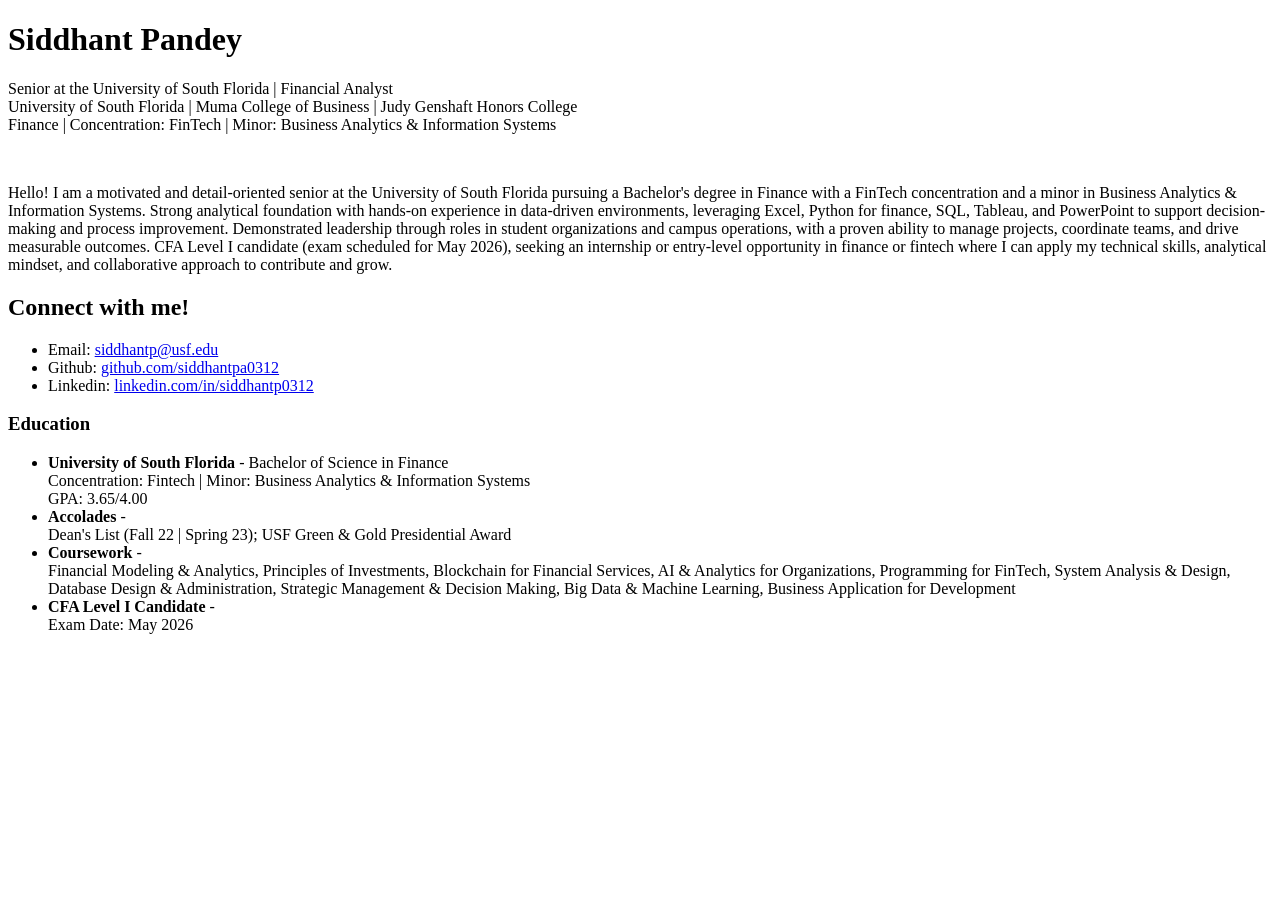
==== inbox.html @ 3929daad "Initial commit for inbox.html" ====
<!DOCTYPE html>
<html lang="en">
<head>
    <meta charset="UTF-8">
    <meta name="viewport" content="width=device-width, initial-scale=1.0">
    <title>Portfolio Site - Siddhant Pandey</title>
    <link rel="stylesheet" href="style.css">
</head>
<body>
    <header>
        <h1>Siddhant Pandey</h1>
        <p>Senior at the University of South Florida | Financial Analyst
            <br>
            University of South Florida | Muma College of Business | Judy Genshaft Honors College
            <br>
            Finance | Concentration: FinTech | Minor: Business Analytics & Information Systems
        </p>
    </header>
    <main>
        <section class="Intro">
            <img src="" alt="">
            <p>Hello! I am a motivated and detail-oriented senior at the University of South Florida pursuing a Bachelor's degree in Finance with a FinTech concentration and a minor in Business Analytics & Information Systems. 
                Strong analytical foundation with hands-on experience in data-driven environments, leveraging Excel, Python for finance, SQL, Tableau, and PowerPoint to support decision-making and process improvement.
                Demonstrated leadership through roles in student organizations and campus operations, with a proven ability to manage projects, coordinate teams, and drive measurable outcomes. 
                CFA Level I candidate (exam scheduled for May 2026), seeking an internship or entry-level opportunity in finance or fintech where I can apply my technical skills, analytical mindset, and collaborative approach to contribute and grow.
            </p>
            
        </section >
            <h2>Connect with me!</h2>
            <ul> 
                <li>Email: <a href="mailto:siddhantp@usf.edu">siddhantp@usf.edu</a></li>
                <li>Github: <a href="https://github.com/siddhantpa0312" target="_blank">github.com/siddhantpa0312</a></li>
                <li>Linkedin: <a href="www.linkedin.com/in/siddhantp0312" target="_blank">linkedin.com/in/siddhantp0312</a></li>
            </ul>
        <section>
            <h3>Education</h3>
            <ul>
                <li><strong>University of South Florida</strong> - Bachelor of Science in Finance
                    <br>
                    Concentration: Fintech | Minor: Business Analytics & Information Systems
                    <br>
                    GPA: 3.65/4.00
                </li>
                <li><strong>Accolades</strong> -
                    <br>
                    Dean's List (Fall 22 | Spring 23); USF Green & Gold Presidential Award                
                </li>
                <li><strong>Coursework</strong> - 
                    <br>
                    Financial Modeling & Analytics, Principles of Investments, Blockchain for Financial Services, AI & Analytics for Organizations, 
                    Programming for FinTech, System Analysis & Design, Database Design & Administration, Strategic Management & Decision Making, 
                    Big Data & Machine Learning, Business Application for Development

                </li>
                <li><strong>CFA Level I Candidate</strong> - 
                    <br>
                    Exam Date: May 2026
                
                </li>

            </ul>
        </section>
    </main>
</body>
</html>
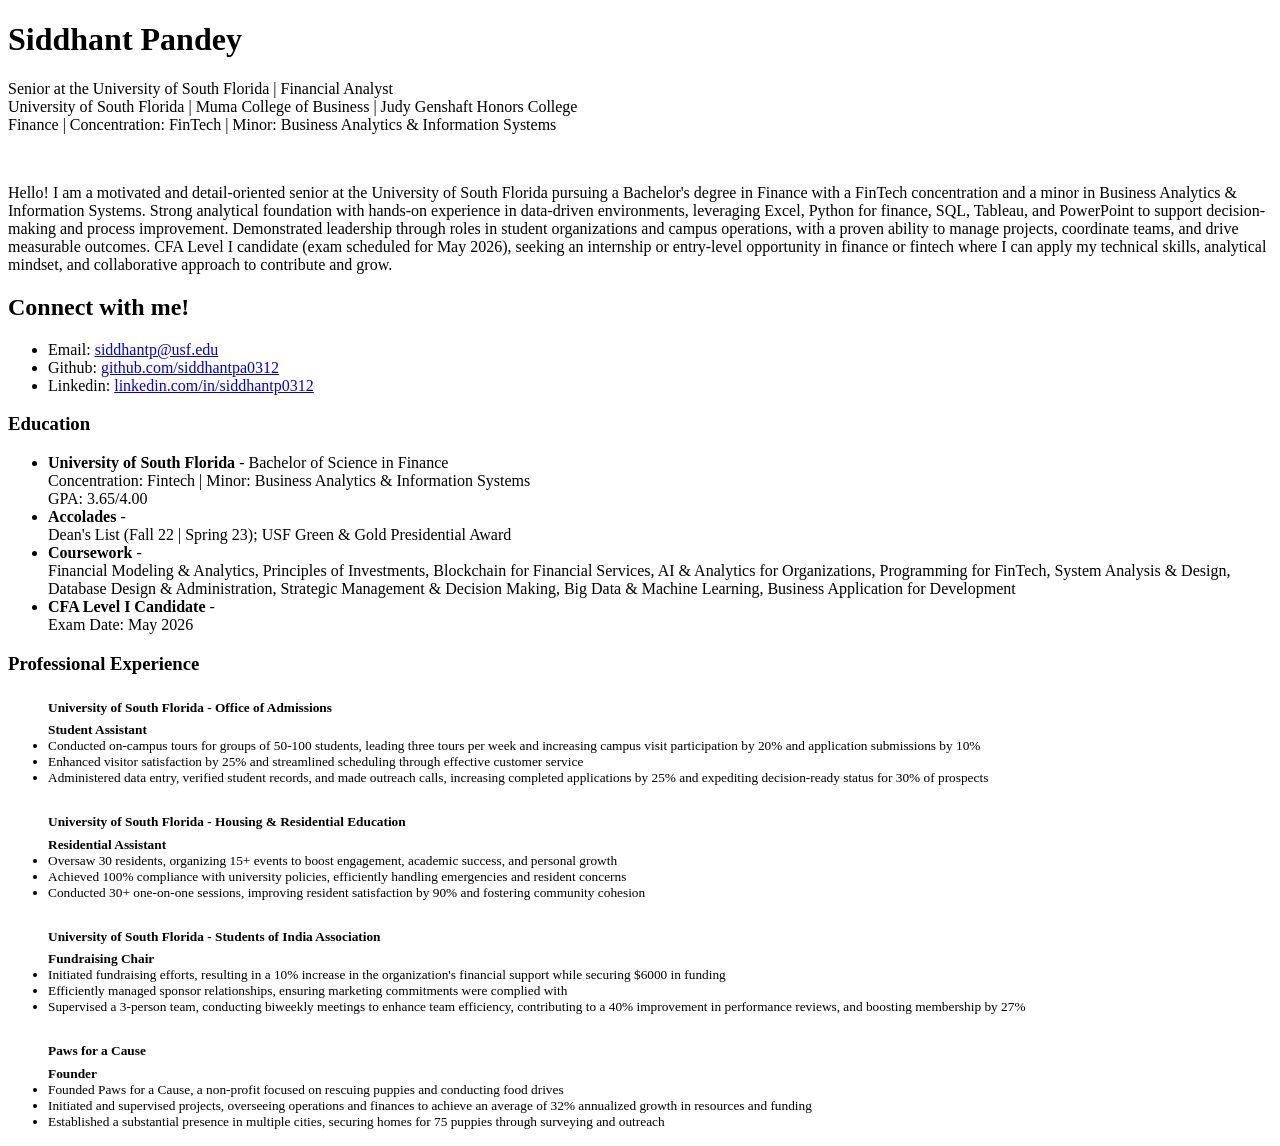
==== commit 1a7617c8: "Added Professional Experience" ====
--- a/inbox.html
+++ b/inbox.html
@@ -59,7 +59,69 @@
                 </li>
 
             </ul>
+        
         </section>
+            <h3>Professional Experience</h3>
+            <ul>
+                <sub>
+                    <strong>University of South Florida - Office of Admissions</strong>
+                    <br>
+                    <strong>Student Assistant</strong>
+                    <br>
+                    <li>Conducted on-campus tours for groups of 50-100 students, leading three tours per week and increasing campus visit participation by 20% and application submissions by 10%
+
+                    </li>
+                    <li>Enhanced visitor satisfaction by 25% and streamlined scheduling through effective customer service
+
+                    </li>
+                    <li>Administered data entry, verified student records, and made outreach calls, increasing completed applications by
+                        25% and expediting decision-ready status for 30% of prospects
+                    </li>
+                <br>
+
+                    <strong>University of South Florida - Housing & Residential Education</strong>
+                    <br>
+                    <strong>Residential Assistant</strong>
+                    <br>
+                    <li>Oversaw 30 residents, organizing 15+ events to boost engagement, academic success, and personal growth
+
+                    </li>
+                    <li>Achieved 100% compliance with university policies, efficiently handling emergencies and resident concerns
+
+                    </li>
+                    <li>Conducted 30+ one-on-one sessions, improving resident satisfaction by 90% and fostering community cohesion
+
+                    </li>
+                <br>
+                    <strong>University of South Florida - Students of India Association</strong>
+                    <br>
+                    <strong>Fundraising Chair</strong>
+                    <br>
+                    <li>
+                        Initiated fundraising efforts, resulting in a 10% increase in the organization's financial support while securing $6000 in funding
+                    </li>
+                    <li>Efficiently managed sponsor relationships, ensuring marketing commitments were complied with
+
+                    </li>
+                    <li>Supervised a 3-person team, conducting biweekly meetings to enhance team efficiency, contributing to a 40% 
+                        improvement in performance reviews, and boosting membership by 27%
+                    </li>
+                <br>
+                    <strong>Paws for a Cause</strong>
+                    <br>
+                    <strong>Founder</strong>
+                    <br>
+                    <li>
+                        Founded Paws for a Cause, a non-profit focused on rescuing puppies and conducting food drives
+                    </li>
+                    <li>Initiated and supervised projects, overseeing operations and finances to achieve an average of 32% annualized 
+                        growth in resources and funding
+                    </li>
+                    <li>
+                        Established a substantial presence in multiple cities, securing homes for 75 puppies through surveying and outreach
+                    </li>
+                </sub>
+            </ul>
     </main>
 </body>
 </html>
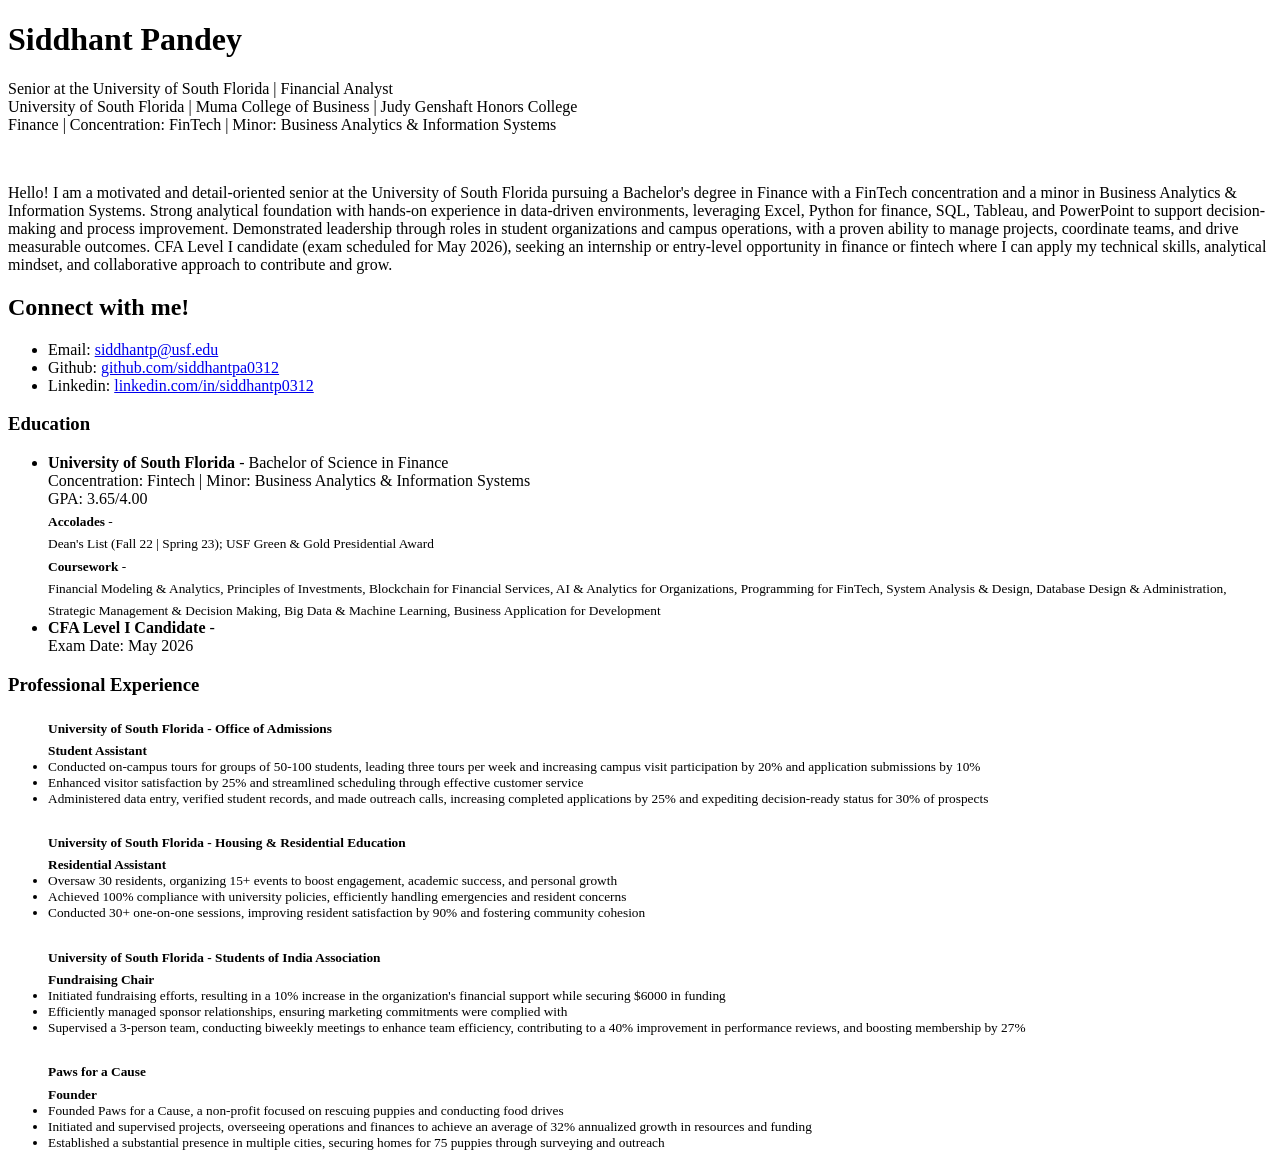
==== commit c42ea0bf: "Added Dates and Location to Professional Experience" ====
--- a/inbox.html
+++ b/inbox.html
@@ -40,16 +40,17 @@
                     Concentration: Fintech | Minor: Business Analytics & Information Systems
                     <br>
                     GPA: 3.65/4.00
-                </li>
-                <li><strong>Accolades</strong> -
+                    <br>
+                    <sub><strong>Accolades</strong> -
                     <br>
                     Dean's List (Fall 22 | Spring 23); USF Green & Gold Presidential Award                
-                </li>
-                <li><strong>Coursework</strong> - 
+                    <br>
+                    <strong>Coursework</strong> - 
                     <br>
                     Financial Modeling & Analytics, Principles of Investments, Blockchain for Financial Services, AI & Analytics for Organizations, 
                     Programming for FinTech, System Analysis & Design, Database Design & Administration, Strategic Management & Decision Making, 
                     Big Data & Machine Learning, Business Application for Development
+                    </sub>
 
                 </li>
                 <li><strong>CFA Level I Candidate</strong> - 
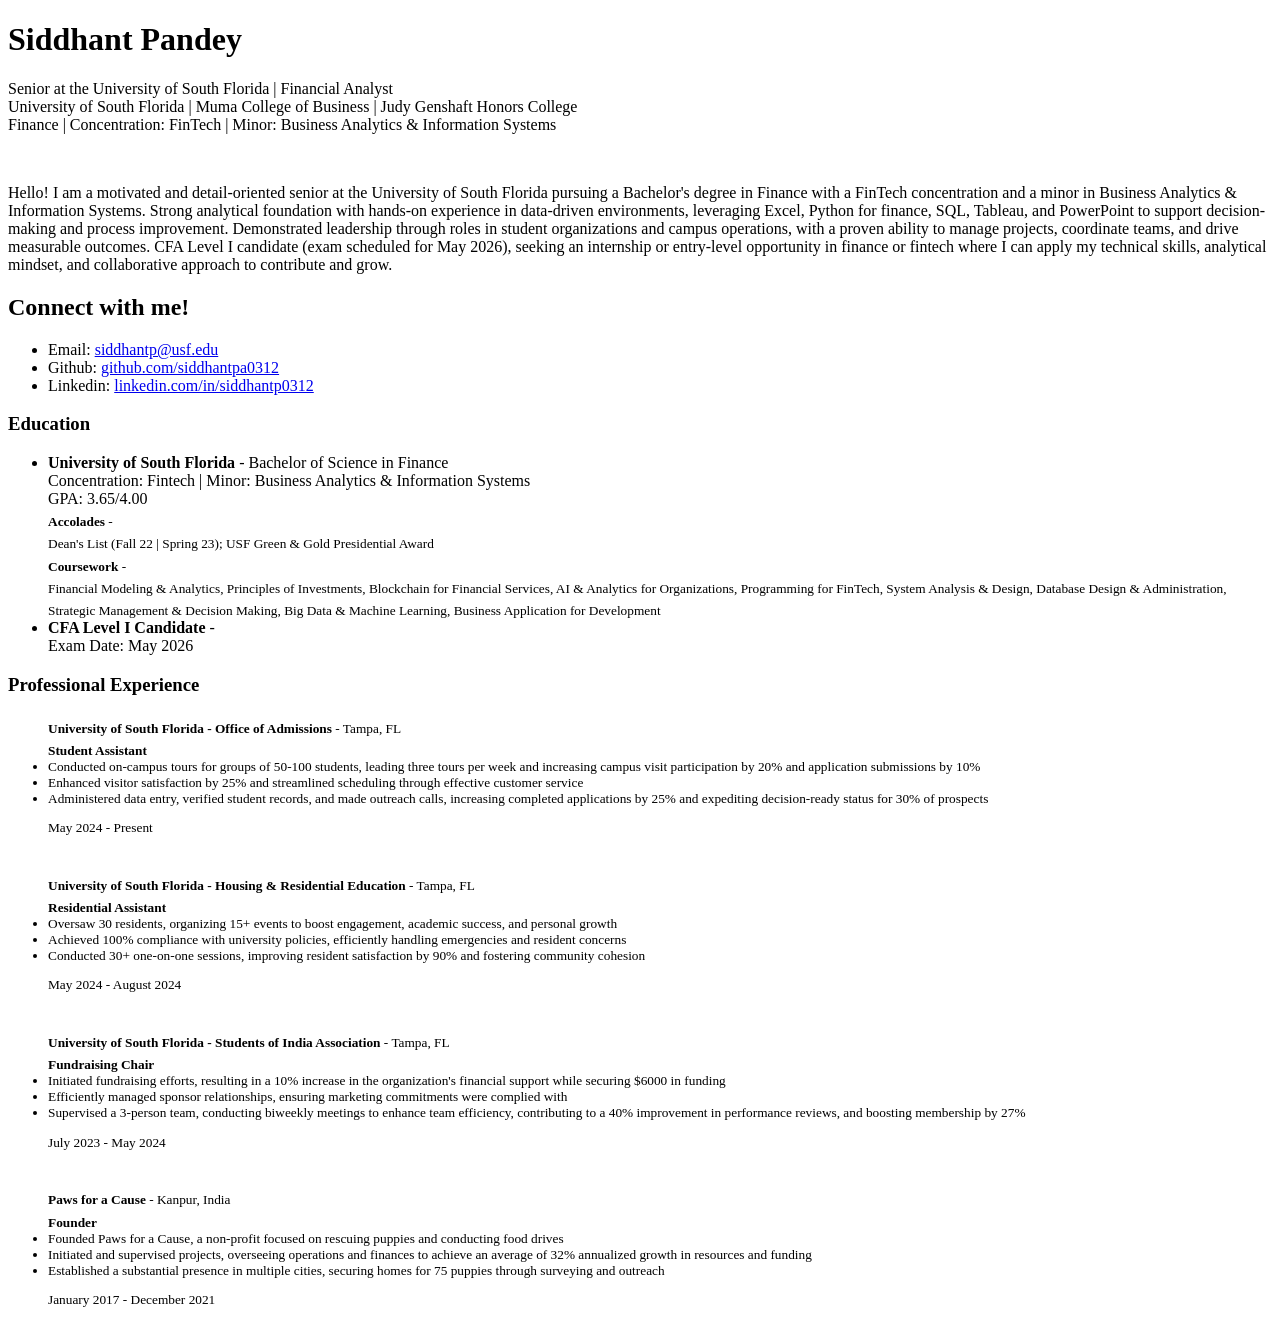
==== commit 1d1d42f5: "Added style.css" ====
--- a/inbox.html
+++ b/inbox.html
@@ -65,7 +65,7 @@
             <h3>Professional Experience</h3>
             <ul>
                 <sub>
-                    <strong>University of South Florida - Office of Admissions</strong>
+                    <strong>University of South Florida - Office of Admissions</strong> - Tampa, FL
                     <br>
                     <strong>Student Assistant</strong>
                     <br>
@@ -78,9 +78,10 @@
                     <li>Administered data entry, verified student records, and made outreach calls, increasing completed applications by
                         25% and expediting decision-ready status for 30% of prospects
                     </li>
+                    <p>May 2024 - Present</p>
                 <br>
 
-                    <strong>University of South Florida - Housing & Residential Education</strong>
+                    <strong>University of South Florida - Housing & Residential Education</strong> - Tampa, FL
                     <br>
                     <strong>Residential Assistant</strong>
                     <br>
@@ -93,8 +94,9 @@
                     <li>Conducted 30+ one-on-one sessions, improving resident satisfaction by 90% and fostering community cohesion
 
                     </li>
+                    <p>May 2024 - August 2024</p>
                 <br>
-                    <strong>University of South Florida - Students of India Association</strong>
+                    <strong>University of South Florida - Students of India Association</strong> - Tampa, FL
                     <br>
                     <strong>Fundraising Chair</strong>
                     <br>
@@ -107,8 +109,9 @@
                     <li>Supervised a 3-person team, conducting biweekly meetings to enhance team efficiency, contributing to a 40% 
                         improvement in performance reviews, and boosting membership by 27%
                     </li>
+                    <p>July 2023 - May 2024</p>
                 <br>
-                    <strong>Paws for a Cause</strong>
+                    <strong>Paws for a Cause</strong> - Kanpur, India
                     <br>
                     <strong>Founder</strong>
                     <br>
@@ -121,6 +124,7 @@
                     <li>
                         Established a substantial presence in multiple cities, securing homes for 75 puppies through surveying and outreach
                     </li>
+                    <p>January 2017 - December 2021</p>
                 </sub>
             </ul>
     </main>
